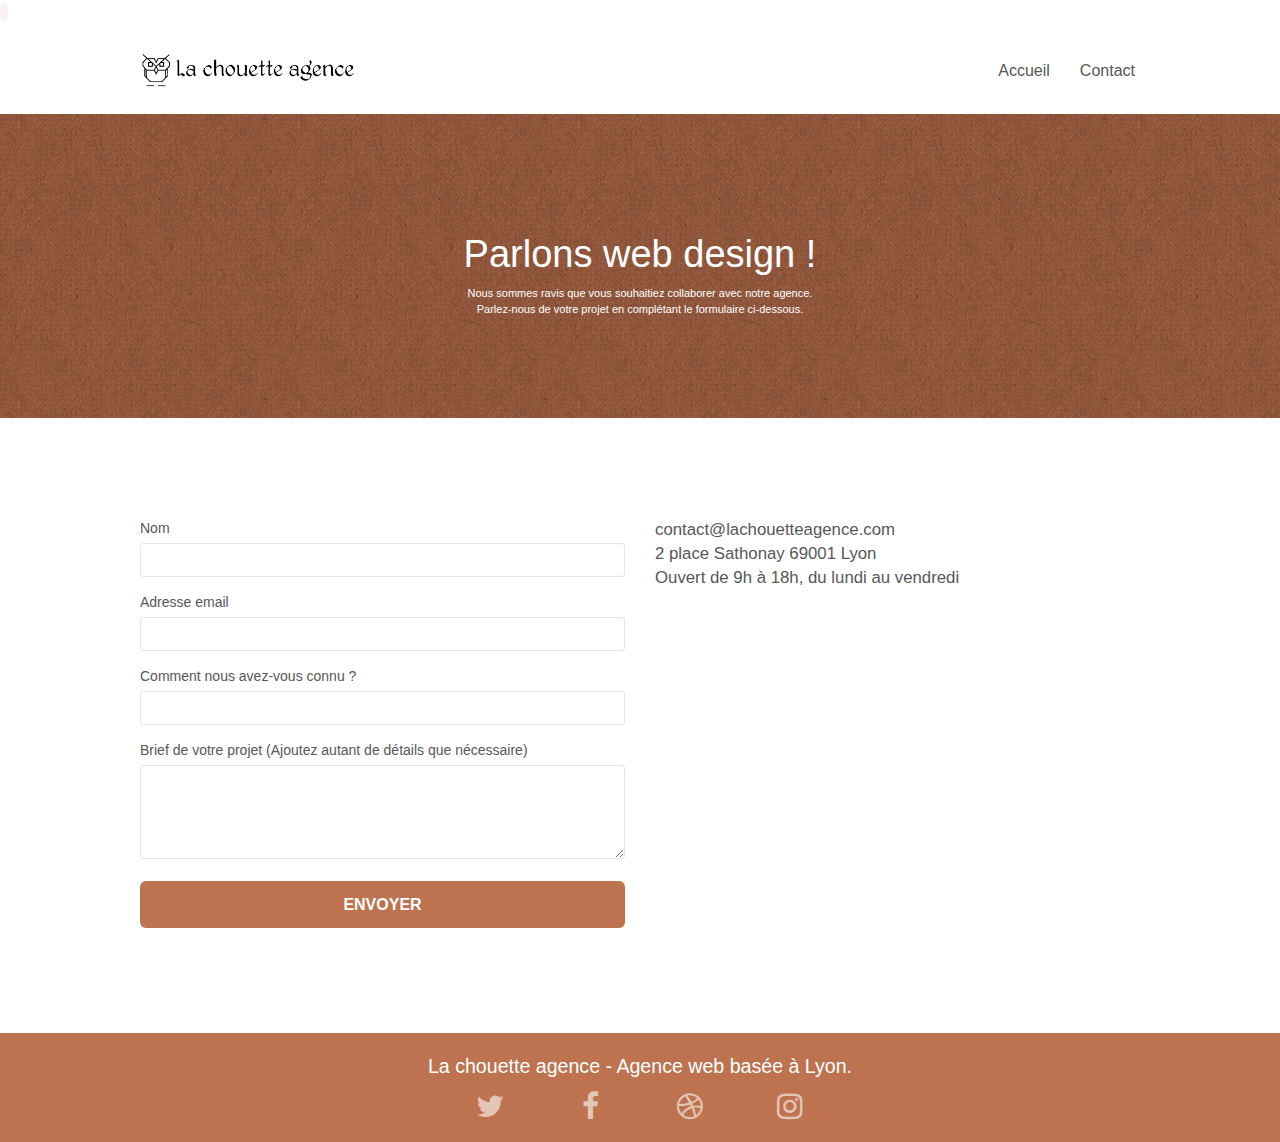
==== Contact_La_chouette_Agence.html @ 29d89d02 "Taille texte Footer" ====
<!doctype html>
<html lang="fr">
<head>
    <meta charset="utf-8">
    <meta name="description" content="La chouette agence est une entreprise de web design basée à Lyon. Elle aide les entreprise à devenir attractive et visible sur Internet">
    <meta name="viewport" content="width=device-width, initial-scale=1.0, viewport-fit=cover">
    <link rel="shortcut icon" type="image/png" href="favicon.jpg">
    
	<link rel="stylesheet" type="text/css" href="./css/bootstrap.css">
	<link rel="stylesheet" type="text/css" href="style.css">
	<link rel="stylesheet" type="text/css" href="./css/font-awesome.css">
	<link rel="stylesheet" type="text/css" href="./css/et-line.css">
	
    
	<script src="./js/jquery-2.1.0.min.js"></script>
	<script src="./js/bootstrap.min.js"></script>
	<script src="./js/blocs.min.js"></script>
	<script src="./js/jqBootstrapValidation.js"></script>
	<script src="./js/formHandler.js"></script>
    <title>Contact la chouette agence</title>
	<code><meta name="robots" Content="index, follow"></code>
    
<!-- Analytics -->
 
<!-- Analytics END -->
    
</head>
<body>
<!-- Principal conteneur -->
<div class="page-container">
    
<!-- bloc-0 -->
<div class="bloc bgc-white l-bloc " id="bloc-0">
	<div class="container bloc-sm">

		<nav class="navbar row">
			<div class="navbar-header">
				<a class="navbar-brand" href="index.html"><img src="img/la-chouette-agence.webp" alt="Logo la chouette agence" height="40" /></a>
				<button id="nav-toggle" type="button" class="ui-navbar-toggle navbar-toggle" data-toggle="collapse" data-target=".navbar-1">
					<span class="sr-only">Toggle navigation</span><span class="icon-bar"></span><span class="icon-bar"></span><span class="icon-bar"></span>
				</button>
			</div>
			<div class="collapse navbar-collapse navbar-1 special-dropdown-nav">
				<ul class="site-navigation nav navbar-nav">
					<li>
						<a href="index.html">Accueil</a>
					</li>
					<li>
					</li>
					<li>
						<a href="Contact_La_chouette_Agence.html">Contact </a>
					</li>
				</ul>
			</div>
		</nav>
	</div>
</div>
<!-- bloc-0 END -->

<!-- bloc-6 -->
<div class="bloc bg-dots-bg bg-repeat bgc-atomic-tangerine d-bloc bloc-bg-texture texture-paper" id="bloc-6">
	<div class="container bloc-lg">
		<div class="row">
			<div class="col-sm-12">
				<h1 class="text-center hero-bloc-text tc-white">
					Parlons web design !
				</h1>
				<p class="text-center mg-lg tc-white tight-width-whitespace">
					Nous sommes ravis que vous souhaitiez collaborer avec notre agence.<br>
					Parlez-nous de votre projet en complétant le formulaire ci-dessous.
				</p>
			</div>
		</div>
	</div>
</div>
<!-- bloc-6 END -->

<!-- bloc-7 -->
<div class="bloc bgc-white l-bloc" id="bloc-7">
	<div class="container bloc-lg">
		<div class="row">
			<div class="col-sm-6">
				<form id="form_1" novalidate success-msg="Your message has been sent." fail-msg="Sorry it seems that our mail server is not responding, Sorry for the inconvenience!">
					<div class="form-group">
						<label>
							Nom
						</label>
						<input id="name" class="form-control" required />
					</div>
					<div class="form-group">
						<label>
							Adresse email
						</label>
						<input id="email" class="form-control" type="email" required />
					</div>
					<div class="form-group">
						<label>
							Comment nous avez-vous connu ?
						</label>
						<input class="form-control" type="email" required id="input_504" />
					</div>
					<div class="form-group">
						<label>
							Brief de votre projet (Ajoutez autant de détails que nécessaire)<br>
						</label><textarea id="message" class="form-control" rows="4" cols="50" required></textarea>
					</div> 
					<button class="bloc-button btn btn-lg btn-block cta-hero btn-atomic-tangerine" type="submit">
						Envoyer
					</button>
				</form>
			</div>
			<div class="col-sm-6">
				<p class="TextePlusGros">
					contact@lachouetteagence.com<br>2 place Sathonay 69001 Lyon<br>Ouvert de 9h à 18h, du lundi au vendredi<br>
				</p>
			</div>
		</div>
	</div>
</div>
<!-- bloc-7 END -->

<!-- ScrollToTop Button -->
<a class="bloc-button btn btn-d scrollToTop" onclick="scrollToTarget('1')"><span class="fa fa-chevron-up"></span></a>
<!-- ScrollToTop Button END-->


<!-- Footer - bloc-8 -->
<div class="bloc bgc-atomic-tangerine d-bloc" id="bloc-8">
	<div class="container bloc-sm">
		<div class="row">
			<div class="col-sm-12">
				<p class="text-center white TextePlusGros2">
					La chouette agence - Agence web basée à Lyon.<br>
				</p>
				<div class="row row-no-gutters social">
					<div class="col-sm-3">
						<div class="text-center">
							<a class="social" href="index.html"><span class="fa fa-twitter icon-md" title="Logo Twitter"></span></a>
						</div>
					</div>
					<div class="col-sm-3">
						<div class="text-center">
							<a class="social" href="index.html"><span class="fa fa-facebook icon-md" title="Logo Facebook"></span></a>
						</div>
					</div>
					<div class="col-sm-3">
						<div class="text-center">
							<a class="social" href="index.html"><span class="fa fa-dribbble icon-md" title="Logo Dribbble"></span></a>
						</div>
					</div>
					<div class="col-sm-3">
						<div class="text-center">
							<a class="social" href="index.html"><span class="fa fa-instagram icon-md" title="Logo Instagram"></span></a>
					</div>
				</div>
			</div>
		</div>
	</div>
</div>
<!-- Footer - bloc-8 END -->

</div>
<!-- Principal conteneur END -->
    

</body>
</html>
---- style.css ----
body {
    margin: 0;
    padding: 0;
    background: #FFF;
    overflow-x: hidden;
    -webkit-font-smoothing: antialiased;
    -moz-osx-font-smoothing: grayscale;
}

a,
button {
    transition: all .3s ease-in-out;
    outline: none!important;
}

a:hover {
    text-decoration: none;
    cursor: pointer;
}

#page-loading-blocs-notifaction {
    position: fixed;
    top: 0;
    bottom: 0;
    width: 100%;
    z-index: 100000;
    background: #FFFFFF url("img/pageload-spinner.gif") no-repeat center center;
}

.bloc {
    width: 100%;
    clear: both;
    background: 50% 50% no-repeat;
    padding: 0 50px;
    -webkit-background-size: cover;
    -moz-background-size: cover;
    -o-background-size: cover;
    background-size: cover;
    position: relative;
}

.bloc .container {
    padding-left: 0;
    padding-right: 0;
}

.bloc-lg {
    padding: 100px 50px;
}

.bloc-md {
    padding: 50px;
}

.bloc-sm {
    padding: 20px 50px;
}

.bg-center,
.bg-l-edge,
.bg-r-edge,
.bg-t-edge,
.bg-b-edge,
.bg-tl-edge,
.bg-bl-edge,
.bg-tr-edge,
.bg-br-edge,
.bg-repeat {
    -webkit-background-size: auto!important;
    -moz-background-size: auto!important;
    -o-background-size: auto!important;
    background-size: auto!important;
}

.bg-repeat {
    background: repeat;
}

.bg-t-edge {
    background: top no-repeat;
}

.bloc-bg-texture::before {
    content: "";
    background-size: 2px 2px;
    position: absolute;
    top: 0;
    bottom: 0;
    left: 0;
    right: 0;
}

.texture-paper::before {
    background: url("img/texture-paper.webp");
    background-size: 280px 280px;
}

.b-parallax {
    background-attachment: fixed;
}

.d-bloc {
    color: rgba(255, 255, 255, .7);
}

.d-bloc button:hover {
    color: rgba(255, 255, 255, .9);
}

.d-bloc .icon-round,
.d-bloc .icon-square,
.d-bloc .icon-rounded,
.d-bloc .icon-semi-rounded-a,
.d-bloc .icon-semi-rounded-b {
    border-color: rgba(255, 255, 255, .9);
}

.d-bloc .divider-h span {
    border-color: rgba(255, 255, 255, .2);
}

.d-bloc .a-btn,
.d-bloc .navbar a,
.d-bloc .navbar-brand,
.d-bloc a .icon-sm,
.d-bloc a .icon-md,
.d-bloc a .icon-lg,
.d-bloc a .icon-xl,
.d-bloc h1 a,
.d-bloc h2 a,
.d-bloc h3 a,
.d-bloc h4 a,
.d-bloc h5 a,
.d-bloc h6 a,
.d-bloc p a {
    color: rgba(255, 255, 255, .6);
}

.d-bloc .a-btn:hover,
.d-bloc .navbar a:hover,
.d-bloc .navbar-brand:hover,
.d-bloc a:hover .icon-sm,
.d-bloc a:hover .icon-md,
.d-bloc a:hover .icon-lg,
.d-bloc a:hover .icon-xl,
.d-bloc h1 a:hover,
.d-bloc h2 a:hover,
.d-bloc h3 a:hover,
.d-bloc h4 a:hover,
.d-bloc h5 a:hover,
.d-bloc h6 a:hover,
.d-bloc p a:hover {
    color: rgba(255, 255, 255, 1);
}

.d-bloc .navbar-toggle .icon-bar {
    background: rgba(255, 255, 255, 1);
}

.d-bloc .btn-wire,
.d-bloc .btn-wire:hover {
    color: rgba(255, 255, 255, 1);
    border-color: rgba(255, 255, 255, 1);
}

.d-bloc .panel {
    color: rgba(0, 0, 0, .5);
}

.d-bloc .panel button:hover {
    color: rgba(0, 0, 0, .7);
}

.d-bloc .panel icon {
    border-color: rgba(0, 0, 0, .7);
}

.d-bloc .panel .divider-h span {
    border-color: rgba(0, 0, 0, .1);
}

.d-bloc .panel .a-btn {
    color: rgba(0, 0, 0, .6);
}

.d-bloc .panel .a-btn:hover {
    color: rgba(0, 0, 0, 1);
}

.d-bloc .panel .btn-wire,
.d-bloc .panel .btn-wire:hover {
    color: rgba(0, 0, 0, .7);
    border-color: rgba(0, 0, 0, .3);
}

.d-bloc .panel,
.l-bloc {
    color: rgba(0, 0, 0, .5);
}

.d-bloc .panel button:hover,
.l-bloc button:hover {
    color: rgba(0, 0, 0, .7);
}

.l-bloc .icon-round,
.l-bloc .icon-square,
.l-bloc .icon-rounded,
.l-bloc .icon-semi-rounded-a,
.l-bloc .icon-semi-rounded-b {
    border-color: rgba(0, 0, 0, .7);
}

.d-bloc .panel .divider-h span,
.l-bloc .divider-h span {
    border-color: rgba(0, 0, 0, .1);
}

.d-bloc .panel .a-btn,
.l-bloc .a-btn,
.l-bloc .navbar a,
.l-bloc .navbar-brand,
.l-bloc a .icon-sm,
.l-bloc a .icon-md,
.l-bloc a .icon-lg,
.l-bloc a .icon-xl,
.l-bloc h1 a,
.l-bloc h2 a,
.l-bloc h3 a,
.l-bloc h4 a,
.l-bloc h5 a,
.l-bloc h6 a,
.l-bloc p a {
    color: rgba(0, 0, 0, .6);
}

.d-bloc .panel .a-btn:hover,
.l-bloc .a-btn:hover,
.l-bloc .navbar a:hover,
.l-bloc .navbar-brand:hover,
.l-bloc a:hover .icon-sm,
.l-bloc a:hover .icon-md,
.l-bloc a:hover .icon-lg,
.l-bloc a:hover .icon-xl,
.l-bloc h1 a:hover,
.l-bloc h2 a:hover,
.l-bloc h3 a:hover,
.l-bloc h4 a:hover,
.l-bloc h5 a:hover,
.l-bloc h6 a:hover,
.l-bloc p a:hover {
    color: rgba(0, 0, 0, 1);
}

.l-bloc .navbar-toggle .icon-bar {
    color: rgba(0, 0, 0, .6);
}

.d-bloc .panel .btn-wire,
.d-bloc .panel .btn-wire:hover,
.l-bloc .btn-wire,
.l-bloc .btn-wire:hover {
    color: rgba(0, 0, 0, .7);
    border-color: rgba(0, 0, 0, .3);
}

.voffset {
    margin-top: 30px;
}

.voffset-lg {
    margin-top: 80px;
}

.row-no-gutters {
    margin-right: 0;
    margin-left: 0;
}

.row.row-no-gutters > [class^="col-"],
.row.row-no-gutters > [class*=" col-"] {
    padding-right: 0;
    padding-left: 0;
}

#bloc-1-hero h1 {
    font-size: 32px;
}

.navbar {
    margin-bottom: 0;
    z-index: 1;
}

.navbar-brand {
    height: auto;
    padding: 3px 15px;
    font-size: 25px;
    font-weight: normal;
    font-weight: 600;
    line-height: 44px;
}

.navbar-brand img {
    max-height: 200px;
    margin: 0 5px 0 0;
    display: inline;
}

.navbar-brand img[src$=svg] {
    min-width: 100px;
}

.nav-center .navbar-brand img {
    margin: 0;
}

.navbar .nav {
    padding-top: 2px;
    margin-right: -16px;
    float: right;
    z-index: 1;
}

.nav > li {
    float: left;
    margin-top: 4px;
    font-size: 16px;
}

.navbar-nav .open .dropdown-menu > li > a {
    text-align: inherit;
}

.nav > li a:hover,
.nav > li a:focus {
    background: transparent;
}

.navbar-toggle {
    margin: 10px 10px 0 0;
    border: 0px;
}

.navbar-toggle:hover {
    background: transparent!important;
}

.navbar-toggle .icon-bar {
    background-color: rgba(0, 0, 0, .5);
    width: 26px;
}

.nav-invert .navbar .nav {
    float: left;
}

.nav-invert .navbar-header,
.nav-invert .navbar-brand {
    float: right;
    position: relative;
    z-index: 2;
}

@media (min-width: 768px) {
    .site-navigation {
        position: absolute;
        top: 50%;
        right: 20px;
        transform: translate(0, -50%);
        -webkit-transform: translateY(-50%);
    }
    .nav > li .dropdown-menu a,
    .nav > li .dropdown-menu a:hover {
        color: #484848;
    }
    .nav-invert .site-navigation {
        left: 0;
        right: 0;
    }
    .nav-center {
        text-align: center;
    }
    .nav-center .navbar-header {
        width: 100%;
    }
    .nav-center .navbar-header,
    .nav-center .navbar-brand,
    .nav-center .nav > li {
        float: none;
        display: inline-block;
    }
    .nav-center .site-navigation {
        position: relative;
        width: 100%;
        right: 0;
        margin-right: 0px;
        margin-top: 20px;
    }
    .nav-center.mini-nav .navbar-toggle {
        float: none;
        margin: 10px auto 0;
    }
}

.nav > li > .dropdown a {
    background: none!important;
    display: block;
    padding: 14px 15px;
}

nav .caret {
    margin: 0 5px;
}

.dropdown-menu .dropdown-menu {
    top: -8px;
    left: 100%;
}

.dropdown-menu .dropmenu-flow-right {
    top: 100%;
    left: 0;
    margin-left: -1px;
    border-top-left-radius: 0;
    border-top-right-radius: 0;
}

.dropdown-menu .dropdown span {
    border: 4px solid black;
    border-top-color: transparent;
    border-right-color: transparent;
    border-bottom-color: transparent;
    margin: 6px -5px 0 0!important;
    float: right;
}

.mg-md {
    margin-top: 10px;
    margin-bottom: 20px;
}

.mg-lg {
    margin-top: 10px;
    margin-bottom: 40px;
}

.btn {
    margin: 0 5px 5px 0;
}

.btn.pull-right {
    margin: 0 0 5px 5px;
}

.btn-d,
.btn-d:hover,
.btn-d:focus {
    color: #FFF;
    background: rgba(0, 0, 0, .3);
}

button {
    outline: none!important;
}

.btn-rd {
    border-radius: 40px;
}

.btn-clean {
    border: 1px solid rgba(0, 0, 0, .08);
    border-bottom-color: rgba(0, 0, 0, .1);
    text-shadow: 0 1px 0 rgba(0, 0, 1, .1);
    box-shadow: 0 1px 3px rgba(0, 0, 1, .25), inset 0 1px 0 0 rgba(255, 255, 255, .15);
}

.icon-md {
    font-size: 30px!important;
}

.icon-lg {
    font-size: 60px!important;
}

.sm-shadow {
    text-shadow: 0 1px 2px rgba(0, 0, 0, .3);
}

.panel-sq,
.panel-sq .panel-heading,
.panel-sq .panel-footer {
    border-radius: 0;
}

.panel-rd {
    border-radius: 30px;
}

.panel-rd .panel-heading {
    border-radius: 29px 29px 0 0;
}

.panel-rd .panel-footer {
    border-radius: 0 0 29px 29px;
}

.form-control {
    border-color: rgba(0, 0, 0, .1);
    box-shadow: none;
}

.scrollToTop {
    width: 40px;
    height: 40px;
    position: fixed;
    bottom: 20px;
    right: 20px;
    opacity: 0;
    z-index: 500;
    transition: all .3s ease-in-out;
}

.scrollToTop span {
    margin-top: 6px;
}

.showScrollTop {
    font-size: 14px;
    opacity: 1;
}

a[data-lightbox] {
    position: relative;
    display: block;
    text-align: center;
}

a[data-lightbox]:hover::before {
    content: "+";
    font-family: "HelveticaNeue-Light", "Helvetica Neue Light", "Helvetica Neue", Helvetica, Arial;
    font-size: 32px;
    width: 50px;
    height: 50px;
    margin-left: -25px;
    border-radius: 50%;
    background: rgba(0, 0, 0, .6);
    color: #FFF;
    font-weight: 100;
    z-index: 1;
    position: absolute;
    top: 50%;
    transform: translateY(-50%);
    -webkit-transform: translateY(-50%);
}

a[data-lightbox]:hover img {
    opacity: 0.6;
    -webkit-animation-fill-mode: none;
    animation-fill-mode: none;
}

#lightbox-modal {
    display: flex;
    align-items: center;
}

#lightbox-modal .modal-dialog {
    width: 90%;
    max-width: 900px;
    margin: 0 auto 0;
}

#lightbox-modal .modal-dialog img {
    max-height: 90vh;
    margin: 0 auto;
}

.lightbox-caption {
    padding: 20px;
    color: #FFF;
    background: rgba(0, 0, 0, .5);
    position: absolute;
    left: 15px;
    right: 15px;
    bottom: 5px;
}

.close-lightbox {
    color: #FFF;
    font-size: 30px;
    position: absolute;
    top: 20px;
    right: 20px;
    z-index: 20;
    background: rgba(0, 0, 0, .5);
    border: none;
    line-height: 30px;
    padding: 0 9px 5px;
    opacity: 0.3;
}

.close-lightbox:hover,
.next-lightbox:hover,
.prev-lightbox:hover {
    opacity: 1.0;
    color: #FFF;
}

.next-lightbox,
.prev-lightbox {
    font-size: 20px;
    color: rgba(255, 255, 255, .9);
    background: rgba(0, 0, 0, .5);
    transition: all .2s ease-in-out;
    position: absolute;
    top: 45%;
    z-index: 1;
    opacity: 0.4;
}

.next-lightbox {
    padding: 6px 8px 1px 13px;
    right: 25px;
}

.prev-lightbox {
    padding: 6px 13px 1px 10px;
    left: 25px;
}

.snapshot-lb .modal-body {
    padding-bottom: 45px;
}

.snapshot-lb .lightbox-caption {
    padding: 0;
    color: rgba(0, 0, 0, .5);
    background: none;
}

h1,
h2,
h3,
h4,
h5,
h6,
p,
label,
.btn,
a {
    font-family: "helvetica";
    font-weight: 400;
    color: #575757!important;
}

.container {
    max-width: 1000px;
}

.hero-bloc-text {
    font-size: 38px;
}

.hero-bloc-text-sub {
    font-size: 36px;
}

.statement-bloc-text {
    line-height: 26px;
    font-style: italic;
    font-size: 20px;
    text-align: center;
    font-weight: lighter;
    max-width: 520px;
    margin: auto auto auto auto;
}

p {
    font-size: 11px;
}

.tight-width-whitespace {
    max-width: 600px;
    margin: auto auto auto auto;
}

.h1 {
    font-size: 20px;
    font-family: "Open Sans";
}

.cta-hero {
    margin-top: 22px;
    color: #FFFFFF!important;
    text-transform: uppercase;
    padding: 12px 28px 12px 28px;
    font-size: 16px;
    font-weight: 700;
}

.social {
    max-width: 400px;
    margin: auto auto auto auto;
}

h2 {
    font-size: 22px;
    line-height: 1.4em;
}

h3 {
    font-size: 15px;
    text-transform: uppercase;
    font-weight: 700;
    color: #333333!important;
}

.med-width-whitespace {
    max-width: 800px;
    margin: auto auto auto auto;
    box-shadow: 0px 0px 0px #000000;
}

h1 {
    color: #333333!important;
}

h4 {
    color: #333333!important;
}

.icons {
    margin-bottom: 14px;
    margin-top: 24px;
}

.white {
    color: #ffffff!important;
}

.portfolio-thumb {
    margin-bottom: 24px;
}

.portfolio-row {
    margin-bottom: 44px;
    margin-top: 50px;
}

.avatar {
    box-shadow: 0px 4px 9px rgba(0, 0, 0, 0.3);
}

.black-background {
    background-color: rgba(165, 147, 99, 0.7);
    padding: 40px 40px 40px 40px;
}

.bold-link {
    font-weight: 900;
    text-decoration: underline!important;
}

.bgc-white {
    background-color: #FFFFFF;
}

.bgc-dark-slate-blue {
    background-color: #364577;
}

.bgc-atomic-tangerine {
    background-color: #be7350;
}

.tc-white {
    color: #FFFFFF!important;
}

.btn-atomic-tangerine {
    background: #be7350;
    color: #FFFFFF!important;
}

.btn-atomic-tangerine:hover {
    background: #c27956!important;
    color: #FFFFFF!important;
}

.ltc-white {
    color: #FFFFFF!important;
}

.ltc-white:hover {
    color: #cccccc!important;
}

.ltc-atomic-tangerine {
    color: #F3976C!important;
}

.ltc-atomic-tangerine:hover {
    color: #c27956!important;
}

.icon-dark-slate-blue {
    color: #364577!important;
    border-color: #364577!important;
}

.bg-dots-bg {
    background-image: url("img/dots-bg.webp");
}

.bg-lines-h2-bg {
    background-image: url("img/lines-h2-bg.webp");
}

.bg-banniere {
    background-image: url("img/la-chouette-agence-banniere.webp");
}

.bg-presentation {
    background-image: url("img/image-de-presentation.webp");
}

@media (max-width: 1024px) {
    .bloc {
        padding-left: 20px;
        padding-right: 20px;
    }
    .bloc.full-width-bloc,
    .bloc-tile-2.full-width-bloc .container,
    .bloc-tile-3.full-width-bloc .container,
    .bloc-tile-4.full-width-bloc .container {
        padding-left: 0;
        padding-right: 0;
    }
}

@media (max-width: 992px) and (min-width: 768px) {
    .navbar .nav {
        max-width: 80%
    }
    .nav-center.navbar .nav {
        max-width: 100%
    }
}

@media only screen and (min-device-width: 768px) and (max-device-width: 1024px) and (orientation: landscape) {
    .b-parallax {
        background-attachment: scroll;
    }
}

@media only screen and (min-device-width: 1024px) and (max-device-width: 1366px) and (-webkit-min-device-pixel-ratio: 1.5) {
    .b-parallax {
        background-attachment: scroll;
    }
}

@media (max-width: 991px) {
    .container {
        width: 100%;
    }
    .b-parallax {
        background-attachment: scroll;
    }
    .page-container,
    #hero-bloc {
        overflow-x: hidden;
        position: relative;
    }
    .bloc {
        padding-left: constant(safe-area-inset-left);
        padding-right: constant(safe-area-inset-right);
    }
    .bloc-group,
    .bloc-group .bloc {
        display: block;
        width: 100%;
    }
    .bloc-fill-screen .fill-bloc-top-edge,
    .bloc-fill-screen .fill-bloc-bottom-edge {
        padding: 0 20px;
        padding-left: constant(safe-area-inset-left);
        padding-right: constant(safe-area-inset-right);
    }
}

@media (max-width: 767px) {
    .page-container {
        overflow-x: hidden;
        position: relative;
    }
    h1,
    h2,
    h3,
    h4,
    h5,
    h6,
    p,
    #disqus_thread {
        padding-left: 10px!important;
        padding-right: 10px!important;
    }
    .b-parallax {
        background-attachment: scroll;
    }
    .navbar .nav {
        padding-top: 0;
        border-top: 1px solid rgba(0, 0, 0, .2);
        float: none!important;
    }
    .navbar.row {
        margin-left: 0;
        margin-right: 0;
    }
    .site-navigation {
        position: inherit;
        transform: none;
        -webkit-transform: none;
        -ms-transform: none;
    }
    .nav > li {
        margin-top: 0;
        border-bottom: 1px solid rgba(0, 0, 0, .1);
        background: rgba(0, 0, 0, .05);
        text-align: left;
        padding-left: 15px;
        width: 100%;
    }
    .nav > li:hover {
        background: rgba(0, 0, 0, .08);
    }
    .dropdown .dropdown a .caret {
        float: none;
        margin: 5px 0 0 10px!important;
        border: 4px solid black;
        border-bottom-color: transparent;
        border-right-color: transparent;
        border-left-color: transparent;
    }
    #hero-bloc .navbar .nav {
        background: rgba(0, 0, 0, .8);
    }
    #hero-bloc .navbar .nav a {
        color: rgba(255, 255, 255, .6);
    }
    .hero {
        padding: 50px 0;
    }
    .hero-nav {
        left: -1px;
        right: -1px;
    }
    .navbar-collapse {
        padding: 0;
        overflow-x: hidden;
        -webkit-box-shadow: none;
        box-shadow: none;
    }
    .navbar-brand img {
        max-height: 40px;
        width: auto;
    }
    .nav-invert .navbar-header {
        float: none;
        width: 100%;
    }
    .nav-invert .navbar-toggle {
        float: left;
        margin-left: 10px;
    }
    .bloc {
        padding-left: 0;
        padding-right: 0;
    }
    .bloc-xxl,
    .bloc-xl,
    .bloc-lg {
        padding: 40px 0;
    }
    .bloc-sm,
    .bloc-md {
        padding-left: 0;
        padding-right: 0;
    }
    .bloc-tile-2 .container,
    .bloc-tile-3 .container,
    .bloc-tile-4 .container,
    .bloc-fill-screen .fill-bloc-top-edge,
    .bloc-fill-screen .fill-bloc-bottom-edge {
        padding-left: 0;
        padding-right: 0;
    }
    .a-block {
        padding: 0 10px;
    }
    .btn-dwn {
        display: none;
    }
    .voffset {
        margin-top: 5px;
    }
    .voffset-md {
        margin-top: 20px;
    }
    .voffset-lg {
        margin-top: 30px;
    }
    form {
        padding: 5px;
    }
    .close-lightbox {
        display: inline-block;
    }
    .blocsapp-device-iphone5 {
        background-size: 216px 425px;
        padding-top: 60px;
        width: 216px;
        height: 425px;
    }
    .blocsapp-device-iphone5 img {
        width: 180px;
        height: 320px;
    }
}

@media (max-width: 400px) {
    .bloc {
        padding-left: 0;
        padding-right: 0;
    }
}

@media (max-width: 767px) {
    .bloc-mob-center-text {
        text-align: center;
    }
}


.TitleEnTexte{
    font-size: 1.5em;
}

.CitationTexte{
    font-size: 1.5em;
}

.CitationAuteur{
    font-size: 1.2em
}

.Title2EnTexte{
    font-size: 1.5em;
}

.TextePlusGros{
    font-size: 1.2em;
}

.TextePlusGros2{
    font-size: 1.4em;
}
---- css/et-line.css ----
@font-face {
    font-family: et-line;
    src: url(../fonts/et-line.eot);
    src: url(../fonts/et-line.eot?#iefix) format('embedded-opentype'), url(../fonts/et-line.woff) format('woff'), url(../fonts/et-line.ttf) format('truetype'), url(../fonts/et-line.svg#et-line) format('svg');
    font-weight: 400;
    font-style: normal
}

.et-icon-adjustments,
.et-icon-alarmclock,
.et-icon-anchor,
.et-icon-aperture,
.et-icon-attachment,
.et-icon-bargraph,
.et-icon-basket,
.et-icon-beaker,
.et-icon-bike,
.et-icon-book-open,
.et-icon-briefcase,
.et-icon-browser,
.et-icon-calendar,
.et-icon-camera,
.et-icon-caution,
.et-icon-chat,
.et-icon-circle-compass,
.et-icon-clipboard,
.et-icon-clock,
.et-icon-cloud,
.et-icon-compass,
.et-icon-desktop,
.et-icon-dial,
.et-icon-document,
.et-icon-documents,
.et-icon-download,
.et-icon-dribbble,
.et-icon-edit,
.et-icon-envelope,
.et-icon-expand,
.et-icon-facebook,
.et-icon-flag,
.et-icon-focus,
.et-icon-gears,
.et-icon-genius,
.et-icon-gift,
.et-icon-global,
.et-icon-globe,
.et-icon-googleplus,
.et-icon-grid,
.et-icon-happy,
.et-icon-hazardous,
.et-icon-heart,
.et-icon-hotairballoon,
.et-icon-hourglass,
.et-icon-key,
.et-icon-laptop,
.et-icon-layers,
.et-icon-lifesaver,
.et-icon-lightbulb,
.et-icon-linegraph,
.et-icon-linkedin,
.et-icon-lock,
.et-icon-magnifying-glass,
.et-icon-map,
.et-icon-map-pin,
.et-icon-megaphone,
.et-icon-mic,
.et-icon-mobile,
.et-icon-newspaper,
.et-icon-notebook,
.et-icon-paintbrush,
.et-icon-paperclip,
.et-icon-pencil,
.et-icon-phone,
.et-icon-picture,
.et-icon-pictures,
.et-icon-piechart,
.et-icon-presentation,
.et-icon-pricetags,
.et-icon-printer,
.et-icon-profile-female,
.et-icon-profile-male,
.et-icon-puzzle,
.et-icon-quote,
.et-icon-recycle,
.et-icon-refresh,
.et-icon-ribbon,
.et-icon-rss,
.et-icon-sad,
.et-icon-scissors,
.et-icon-scope,
.et-icon-search,
.et-icon-shield,
.et-icon-speedometer,
.et-icon-strategy,
.et-icon-streetsign,
.et-icon-tablet,
.et-icon-target,
.et-icon-telescope,
.et-icon-toolbox,
.et-icon-tools,
.et-icon-tools-2,
.et-icon-trophy,
.et-icon-tumblr,
.et-icon-twitter,
.et-icon-upload,
.et-icon-video,
.et-icon-wallet,
.et-icon-wine {
    font-family: et-line;
    speak: none;
    font-style: normal;
    font-weight: 400;
    font-variant: normal;
    text-transform: none;
    line-height: 1;
    -webkit-font-smoothing: antialiased;
    -moz-osx-font-smoothing: grayscale;
    display: inline-block
}

.et-icon-mobile:before {
    content: "\e000"
}

.et-icon-laptop:before {
    content: "\e001"
}

.et-icon-desktop:before {
    content: "\e002"
}

.et-icon-tablet:before {
    content: "\e003"
}

.et-icon-phone:before {
    content: "\e004"
}

.et-icon-document:before {
    content: "\e005"
}

.et-icon-documents:before {
    content: "\e006"
}

.et-icon-search:before {
    content: "\e007"
}

.et-icon-clipboard:before {
    content: "\e008"
}

.et-icon-newspaper:before {
    content: "\e009"
}

.et-icon-notebook:before {
    content: "\e00a"
}

.et-icon-book-open:before {
    content: "\e00b"
}

.et-icon-browser:before {
    content: "\e00c"
}

.et-icon-calendar:before {
    content: "\e00d"
}

.et-icon-presentation:before {
    content: "\e00e"
}

.et-icon-picture:before {
    content: "\e00f"
}

.et-icon-pictures:before {
    content: "\e010"
}

.et-icon-video:before {
    content: "\e011"
}

.et-icon-camera:before {
    content: "\e012"
}

.et-icon-printer:before {
    content: "\e013"
}

.et-icon-toolbox:before {
    content: "\e014"
}

.et-icon-briefcase:before {
    content: "\e015"
}

.et-icon-wallet:before {
    content: "\e016"
}

.et-icon-gift:before {
    content: "\e017"
}

.et-icon-bargraph:before {
    content: "\e018"
}

.et-icon-grid:before {
    content: "\e019"
}

.et-icon-expand:before {
    content: "\e01a"
}

.et-icon-focus:before {
    content: "\e01b"
}

.et-icon-edit:before {
    content: "\e01c"
}

.et-icon-adjustments:before {
    content: "\e01d"
}

.et-icon-ribbon:before {
    content: "\e01e"
}

.et-icon-hourglass:before {
    content: "\e01f"
}

.et-icon-lock:before {
    content: "\e020"
}

.et-icon-megaphone:before {
    content: "\e021"
}

.et-icon-shield:before {
    content: "\e022"
}

.et-icon-trophy:before {
    content: "\e023"
}

.et-icon-flag:before {
    content: "\e024"
}

.et-icon-map:before {
    content: "\e025"
}

.et-icon-puzzle:before {
    content: "\e026"
}

.et-icon-basket:before {
    content: "\e027"
}

.et-icon-envelope:before {
    content: "\e028"
}

.et-icon-streetsign:before {
    content: "\e029"
}

.et-icon-telescope:before {
    content: "\e02a"
}

.et-icon-gears:before {
    content: "\e02b"
}

.et-icon-key:before {
    content: "\e02c"
}

.et-icon-paperclip:before {
    content: "\e02d"
}

.et-icon-attachment:before {
    content: "\e02e"
}

.et-icon-pricetags:before {
    content: "\e02f"
}

.et-icon-lightbulb:before {
    content: "\e030"
}

.et-icon-layers:before {
    content: "\e031"
}

.et-icon-pencil:before {
    content: "\e032"
}

.et-icon-tools:before {
    content: "\e033"
}

.et-icon-tools-2:before {
    content: "\e034"
}

.et-icon-scissors:before {
    content: "\e035"
}

.et-icon-paintbrush:before {
    content: "\e036"
}

.et-icon-magnifying-glass:before {
    content: "\e037"
}

.et-icon-circle-compass:before {
    content: "\e038"
}

.et-icon-linegraph:before {
    content: "\e039"
}

.et-icon-mic:before {
    content: "\e03a"
}

.et-icon-strategy:before {
    content: "\e03b"
}

.et-icon-beaker:before {
    content: "\e03c"
}

.et-icon-caution:before {
    content: "\e03d"
}

.et-icon-recycle:before {
    content: "\e03e"
}

.et-icon-anchor:before {
    content: "\e03f"
}

.et-icon-profile-male:before {
    content: "\e040"
}

.et-icon-profile-female:before {
    content: "\e041"
}

.et-icon-bike:before {
    content: "\e042"
}

.et-icon-wine:before {
    content: "\e043"
}

.et-icon-hotairballoon:before {
    content: "\e044"
}

.et-icon-globe:before {
    content: "\e045"
}

.et-icon-genius:before {
    content: "\e046"
}

.et-icon-map-pin:before {
    content: "\e047"
}

.et-icon-dial:before {
    content: "\e048"
}

.et-icon-chat:before {
    content: "\e049"
}

.et-icon-heart:before {
    content: "\e04a"
}

.et-icon-cloud:before {
    content: "\e04b"
}

.et-icon-upload:before {
    content: "\e04c"
}

.et-icon-download:before {
    content: "\e04d"
}

.et-icon-target:before {
    content: "\e04e"
}

.et-icon-hazardous:before {
    content: "\e04f"
}

.et-icon-piechart:before {
    content: "\e050"
}

.et-icon-speedometer:before {
    content: "\e051"
}

.et-icon-global:before {
    content: "\e052"
}

.et-icon-compass:before {
    content: "\e053"
}

.et-icon-lifesaver:before {
    content: "\e054"
}

.et-icon-clock:before {
    content: "\e055"
}

.et-icon-aperture:before {
    content: "\e056"
}

.et-icon-quote:before {
    content: "\e057"
}

.et-icon-scope:before {
    content: "\e058"
}

.et-icon-alarmclock:before {
    content: "\e059"
}

.et-icon-refresh:before {
    content: "\e05a"
}

.et-icon-happy:before {
    content: "\e05b"
}

.et-icon-sad:before {
    content: "\e05c"
}

.et-icon-facebook:before {
    content: "\e05d"
}

.et-icon-twitter:before {
    content: "\e05e"
}

.et-icon-googleplus:before {
    content: "\e05f"
}

.et-icon-rss:before {
    content: "\e060"
}

.et-icon-tumblr:before {
    content: "\e061"
}

.et-icon-linkedin:before {
    content: "\e062"
}

.et-icon-dribbble:before {
    content: "\e063"
}
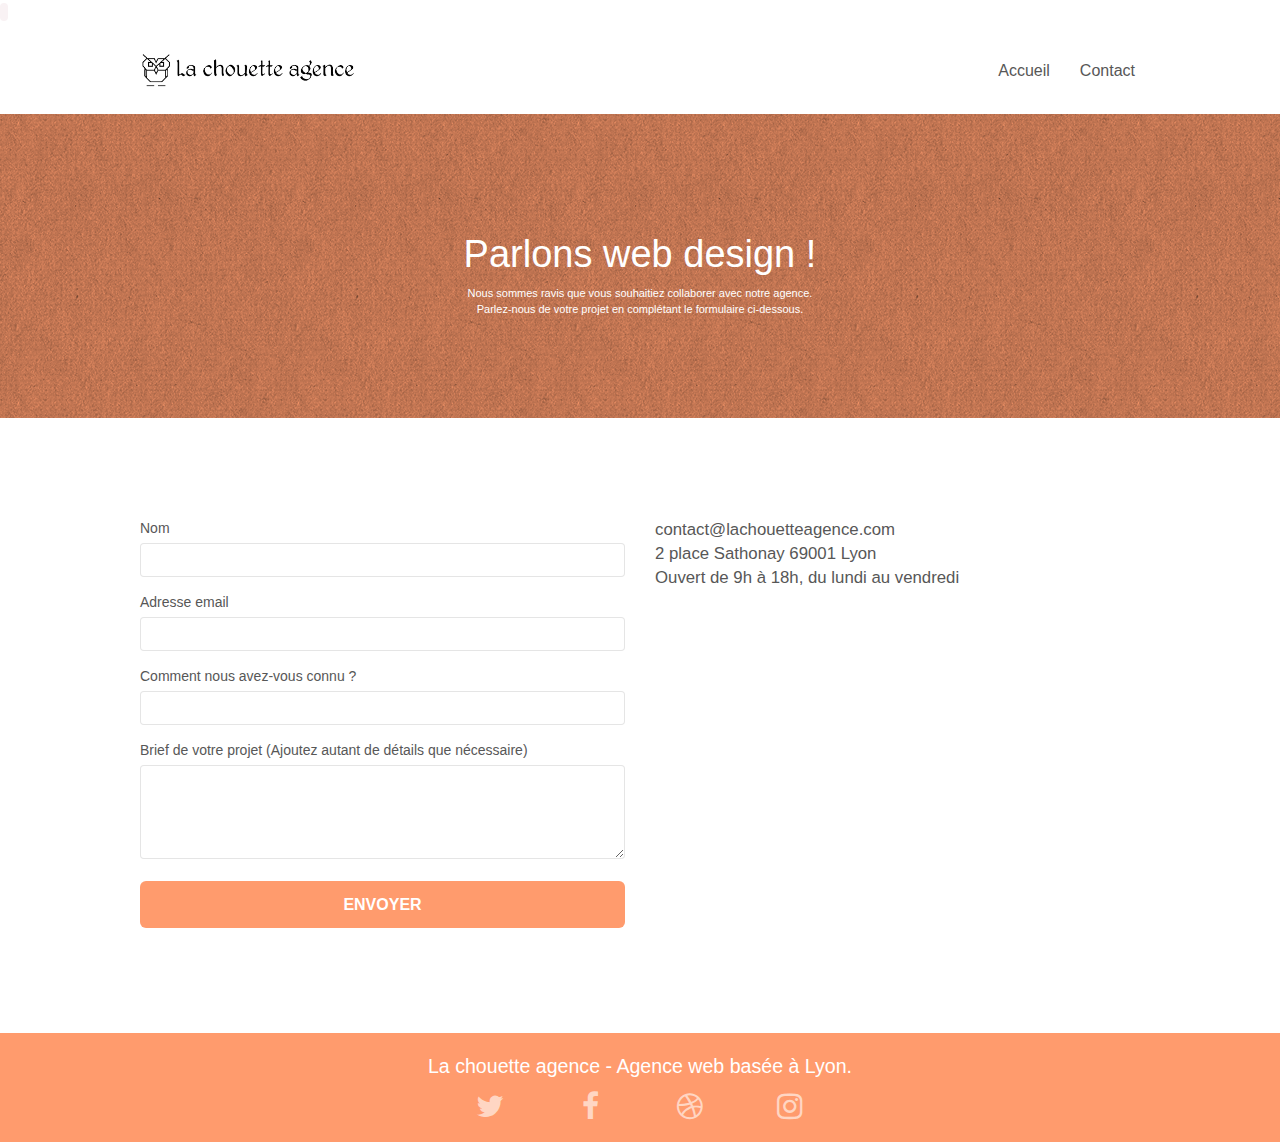
==== commit f9aa1aa6: "Label" ====
--- a/Contact_La_chouette_Agence.html
+++ b/Contact_La_chouette_Agence.html
@@ -85,24 +85,24 @@
 						<label>
 							Nom
 						</label>
-						<input id="name" class="form-control" required />
+						<input id="name" class="form-control" required name="Nom"/>
 					</div>
 					<div class="form-group">
 						<label>
 							Adresse email
 						</label>
-						<input id="email" class="form-control" type="email" required />
+						<input id="email" class="form-control" type="email" required name="Email"/>
 					</div>
 					<div class="form-group">
 						<label>
 							Comment nous avez-vous connu ?
 						</label>
-						<input class="form-control" type="email" required id="input_504" />
+						<input class="form-control" type="email" required id="input_504" name="Comment nous avez vous connu"/>
 					</div>
 					<div class="form-group">
 						<label>
 							Brief de votre projet (Ajoutez autant de détails que nécessaire)<br>
-						</label><textarea id="message" class="form-control" rows="4" cols="50" required></textarea>
+						</label><textarea id="message" class="form-control" rows="4" cols="50" required name="Projet"></textarea>
 					</div> 
 					<button class="bloc-button btn btn-lg btn-block cta-hero btn-atomic-tangerine" type="submit">
 						Envoyer
--- a/style.css
+++ b/style.css
@@ -771,7 +771,7 @@
 }
 
 .bgc-atomic-tangerine {
-    background-color: #be7350;
+    background-color: #ff9b6d;
 }
 
 .tc-white {
@@ -779,7 +779,7 @@
 }
 
 .btn-atomic-tangerine {
-    background: #be7350;
+    background: #ff9b6d;
     color: #FFFFFF!important;
 }
 
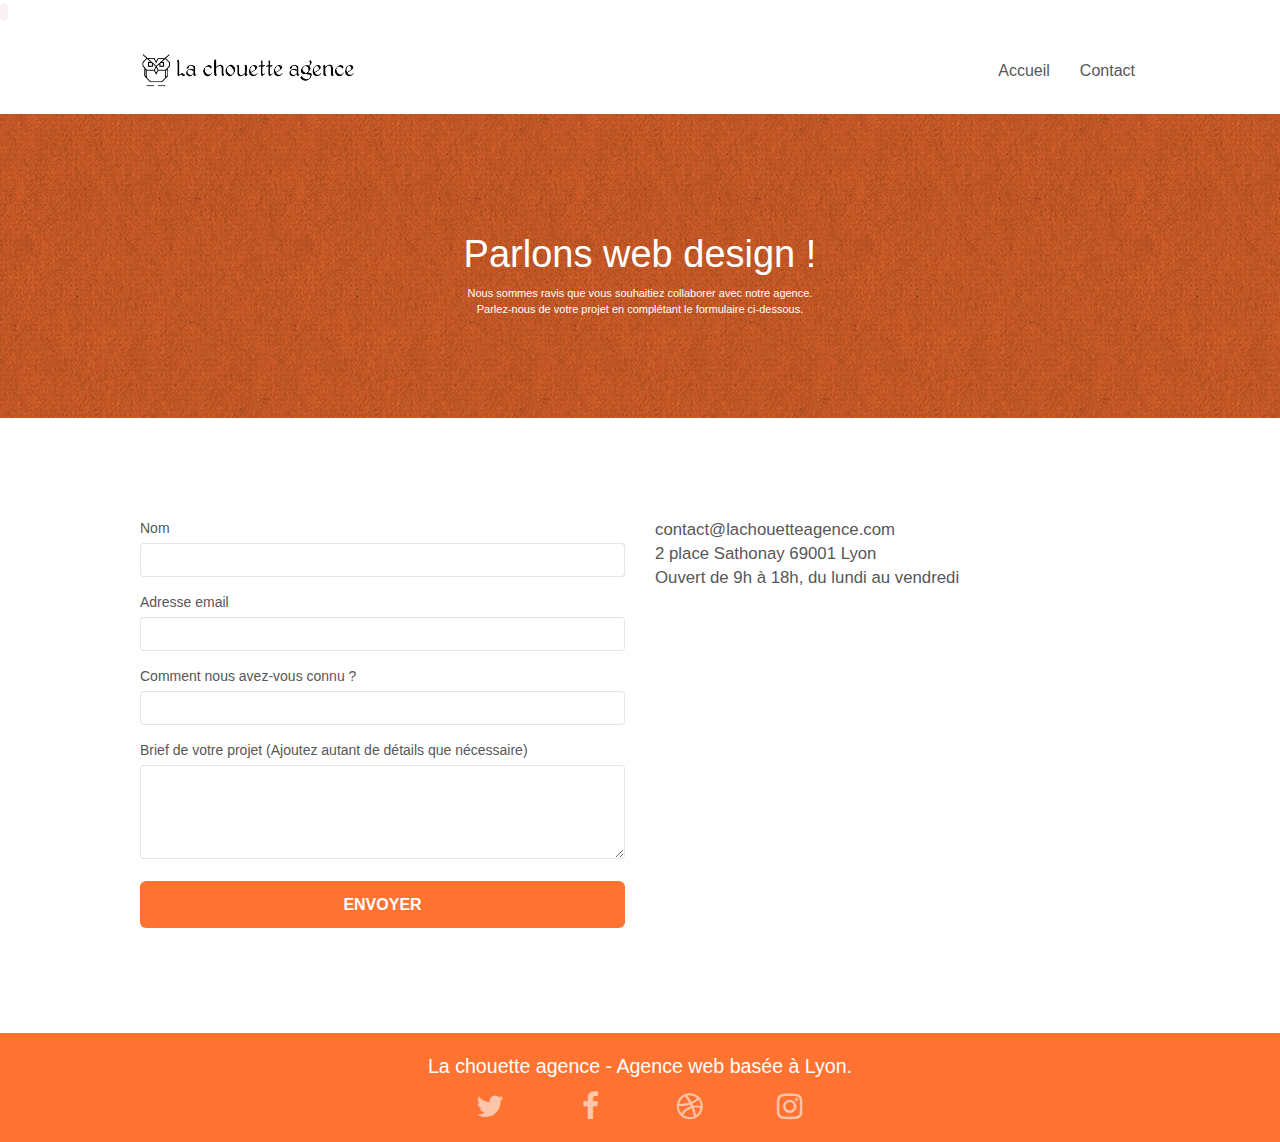
==== commit 9f13d604: "Backgroung color" ====
--- a/Contact_La_chouette_Agence.html
+++ b/Contact_La_chouette_Agence.html
@@ -104,7 +104,7 @@
 							Brief de votre projet (Ajoutez autant de détails que nécessaire)<br>
 						</label><textarea id="message" class="form-control" rows="4" cols="50" required name="Projet"></textarea>
 					</div> 
-					<button class="bloc-button btn btn-lg btn-block cta-hero btn-atomic-tangerine" type="submit">
+					<button class="bloc-button btn btn-lg btn-block cta-hero btn-atomic-tangerine " type="submit">
 						Envoyer
 					</button>
 				</form>
--- a/style.css
+++ b/style.css
@@ -692,7 +692,7 @@
 
 .cta-hero {
     margin-top: 22px;
-    color: #FFFFFF!important;
+    color: #000000;
     text-transform: uppercase;
     padding: 12px 28px 12px 28px;
     font-size: 16px;
@@ -771,7 +771,7 @@
 }
 
 .bgc-atomic-tangerine {
-    background-color: #ff9b6d;
+    background-color: #ff7332;
 }
 
 .tc-white {
@@ -779,12 +779,12 @@
 }
 
 .btn-atomic-tangerine {
-    background: #ff9b6d;
+    background: #ff7332;
     color: #FFFFFF!important;
 }
 
 .btn-atomic-tangerine:hover {
-    background: #c27956!important;
+    background: #cf5d28!important;
     color: #FFFFFF!important;
 }
 
@@ -1064,4 +1064,5 @@
 
 .TextePlusGros2{
     font-size: 1.4em;
-}+}
+
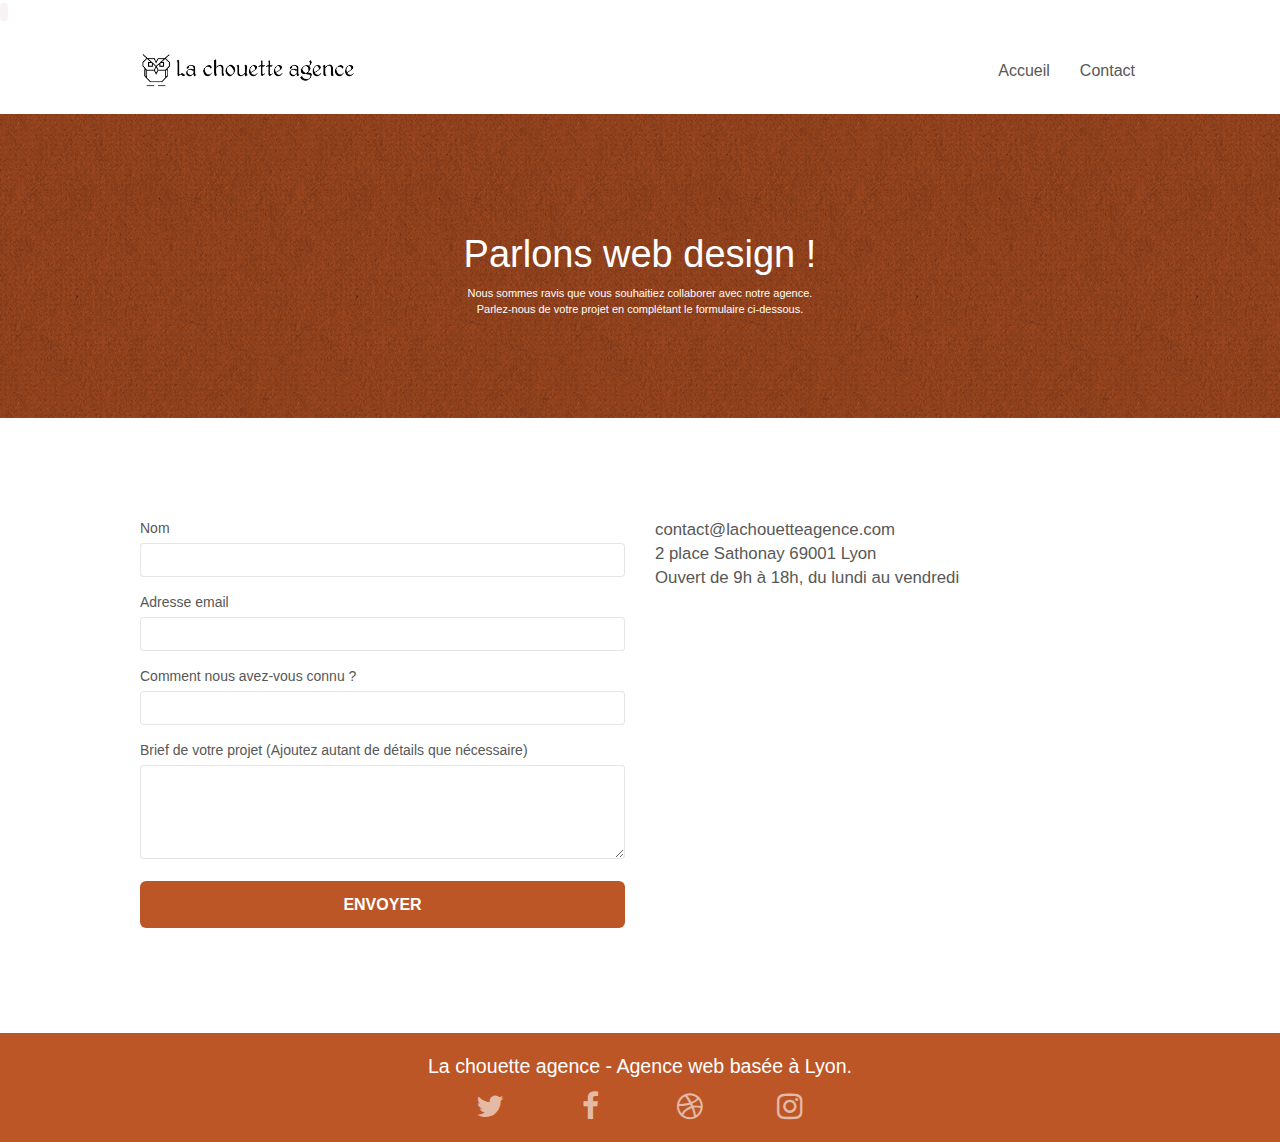
==== commit 55921139: "Modif label" ====
--- a/Contact_La_chouette_Agence.html
+++ b/Contact_La_chouette_Agence.html
@@ -85,24 +85,24 @@
 						<label>
 							Nom
 						</label>
-						<input id="name" class="form-control" required name="Nom"/>
+						<input id="name" class="form-control" required name="name"/>
 					</div>
 					<div class="form-group">
 						<label>
 							Adresse email
 						</label>
-						<input id="email" class="form-control" type="email" required name="Email"/>
+						<input id="email" class="form-control" type="email" required name="email"/>
 					</div>
 					<div class="form-group">
 						<label>
 							Comment nous avez-vous connu ?
 						</label>
-						<input class="form-control" type="email" required id="input_504" name="Comment nous avez vous connu"/>
+						<input class="form-control" type="email" required id="input_504" name="input_504"/>
 					</div>
 					<div class="form-group">
 						<label>
 							Brief de votre projet (Ajoutez autant de détails que nécessaire)<br>
-						</label><textarea id="message" class="form-control" rows="4" cols="50" required name="Projet"></textarea>
+						</label><textarea id="message" class="form-control" rows="4" cols="50" required name="message"></textarea>
 					</div> 
 					<button class="bloc-button btn btn-lg btn-block cta-hero btn-atomic-tangerine " type="submit">
 						Envoyer
--- a/style.css
+++ b/style.css
@@ -771,7 +771,7 @@
 }
 
 .bgc-atomic-tangerine {
-    background-color: #ff7332;
+    background-color: #bd5626;
 }
 
 .tc-white {
@@ -779,12 +779,12 @@
 }
 
 .btn-atomic-tangerine {
-    background: #ff7332;
+    background: #bd5626;
     color: #FFFFFF!important;
 }
 
 .btn-atomic-tangerine:hover {
-    background: #cf5d28!important;
+    background: #97451f!important;
     color: #FFFFFF!important;
 }
 
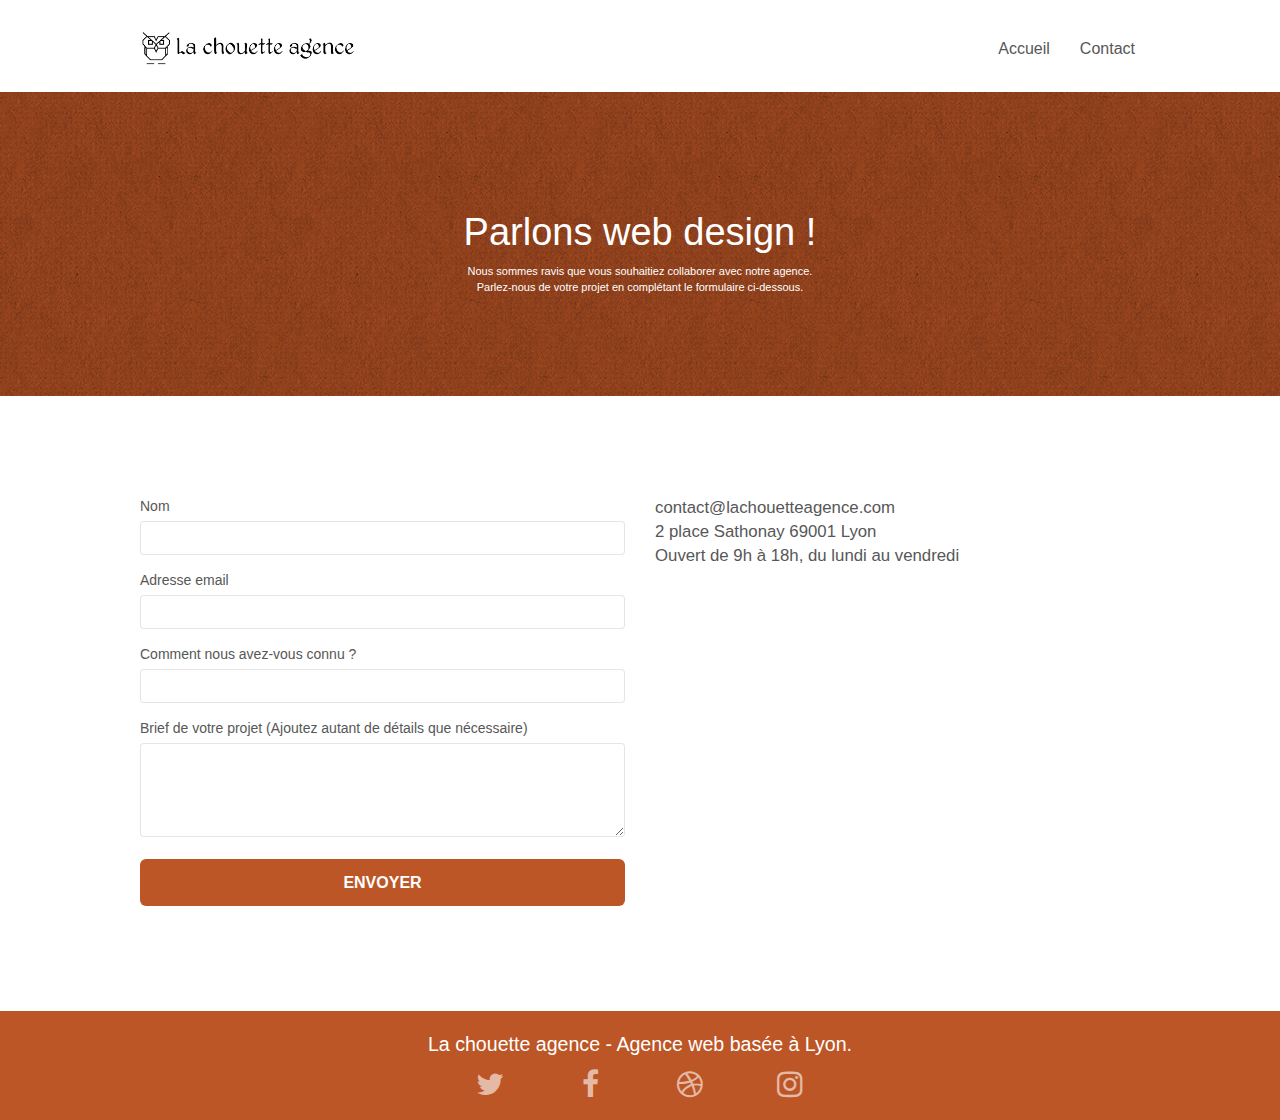
==== commit 8ee4faea: "W3C" ====
--- a/Contact_La_chouette_Agence.html
+++ b/Contact_La_chouette_Agence.html
@@ -18,7 +18,7 @@
 	<script src="./js/jqBootstrapValidation.js"></script>
 	<script src="./js/formHandler.js"></script>
     <title>Contact la chouette agence</title>
-	<code><meta name="robots" Content="index, follow"></code>
+	
     
 <!-- Analytics -->
  
@@ -82,25 +82,25 @@
 			<div class="col-sm-6">
 				<form id="form_1" novalidate success-msg="Your message has been sent." fail-msg="Sorry it seems that our mail server is not responding, Sorry for the inconvenience!">
 					<div class="form-group">
-						<label>
+						<label for="name">
 							Nom
 						</label>
 						<input id="name" class="form-control" required name="name"/>
 					</div>
 					<div class="form-group">
-						<label>
+						<label for="email">
 							Adresse email
 						</label>
 						<input id="email" class="form-control" type="email" required name="email"/>
 					</div>
 					<div class="form-group">
-						<label>
+						<label for="input_504">
 							Comment nous avez-vous connu ?
 						</label>
 						<input class="form-control" type="email" required id="input_504" name="input_504"/>
 					</div>
 					<div class="form-group">
-						<label>
+						<label for="message">
 							Brief de votre projet (Ajoutez autant de détails que nécessaire)<br>
 						</label><textarea id="message" class="form-control" rows="4" cols="50" required name="message"></textarea>
 					</div> 
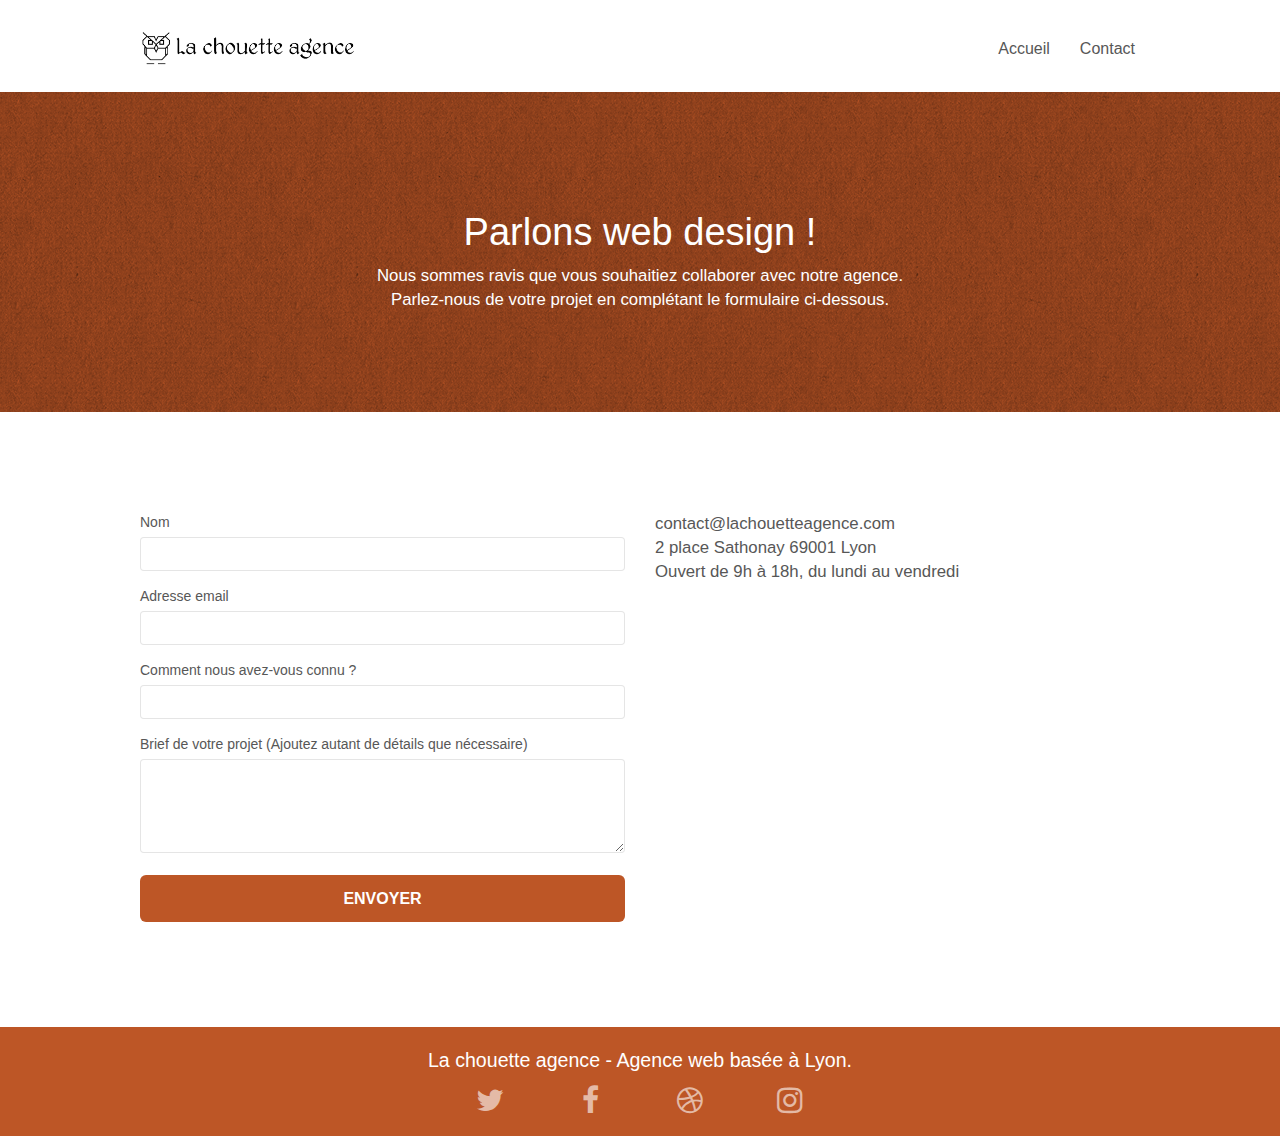
==== commit 132ca15c: "Texte plus gros" ====
--- a/Contact_La_chouette_Agence.html
+++ b/Contact_La_chouette_Agence.html
@@ -65,7 +65,7 @@
 				<h1 class="text-center hero-bloc-text tc-white">
 					Parlons web design !
 				</h1>
-				<p class="text-center mg-lg tc-white tight-width-whitespace">
+				<p class="text-center mg-lg tc-white tight-width-whitespace TextePlusGros">
 					Nous sommes ravis que vous souhaitiez collaborer avec notre agence.<br>
 					Parlez-nous de votre projet en complétant le formulaire ci-dessous.
 				</p>
